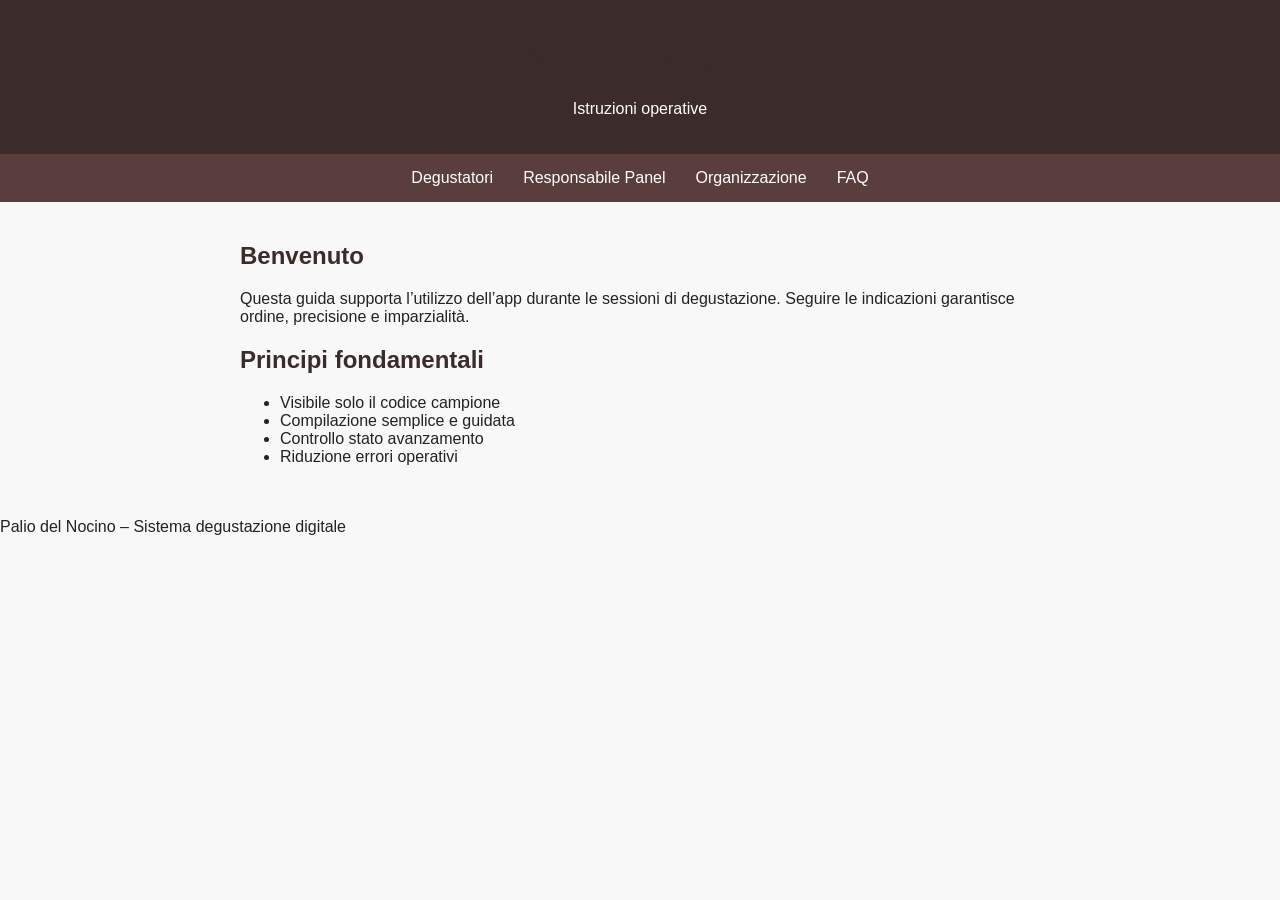
==== index.html @ c58a8344 "Prima versione documentazione Palio del Nocino" ====
<!DOCTYPE html>
<html lang="it">
<head>
  <meta charset="UTF-8">
  <title>Palio del Nocino – Istruzioni</title>
  <link rel="stylesheet" href="style.css">
</head>
<body>

<header>
  <h1>Palio del Nocino</h1>
  <p>Istruzioni operative</p>
</header>

<nav>
  <a href="degustatori.html">Degustatori</a>
  <a href="panel.html">Responsabile Panel</a>
  <a href="organizzazione.html">Organizzazione</a>
  <a href="faq.html">FAQ</a>
</nav>

<main>
  <section>
    <h2>Benvenuto</h2>
    <p>
      Questa guida supporta l’utilizzo dell’app durante le sessioni di degustazione.
      Seguire le indicazioni garantisce ordine, precisione e imparzialità.
    </p>
  </section>

  <section>
    <h2>Principi fondamentali</h2>
    <ul>
      <li>Visibile solo il codice campione</li>
      <li>Compilazione semplice e guidata</li>
      <li>Controllo stato avanzamento</li>
      <li>Riduzione errori operativi</li>
    </ul>
  </section>
</main>

<footer>
  <p>Palio del Nocino – Sistema degustazione digitale</p>
</footer>

</body>
</html>
---- style.css ----
body {
  font-family: Arial, sans-serif;
  margin: 0;
  background: #f8f8f8;
  color: #222;
}

header {
  background: #3b2b2b;
  color: white;
  padding: 20px;
  text-align: center;
}

nav {
  display: flex;
  justify-content: center;
  background: #5a3e3e;
}

nav a {
  color: white;
  padding: 15px;
  text-decoration: none;
}

nav a:hover {
  background: #7a5555;
}

main {
  padding: 20px;
  max-width: 800px;
  margin: auto;
}

h1, h2 {
  color: #3b2b2b;
}

.warning {
  color: red;
  font-weight: bold;
}

.back {
  display: block;
  text-align: center;
  margin: 20px;
  text-decoration: none;
}
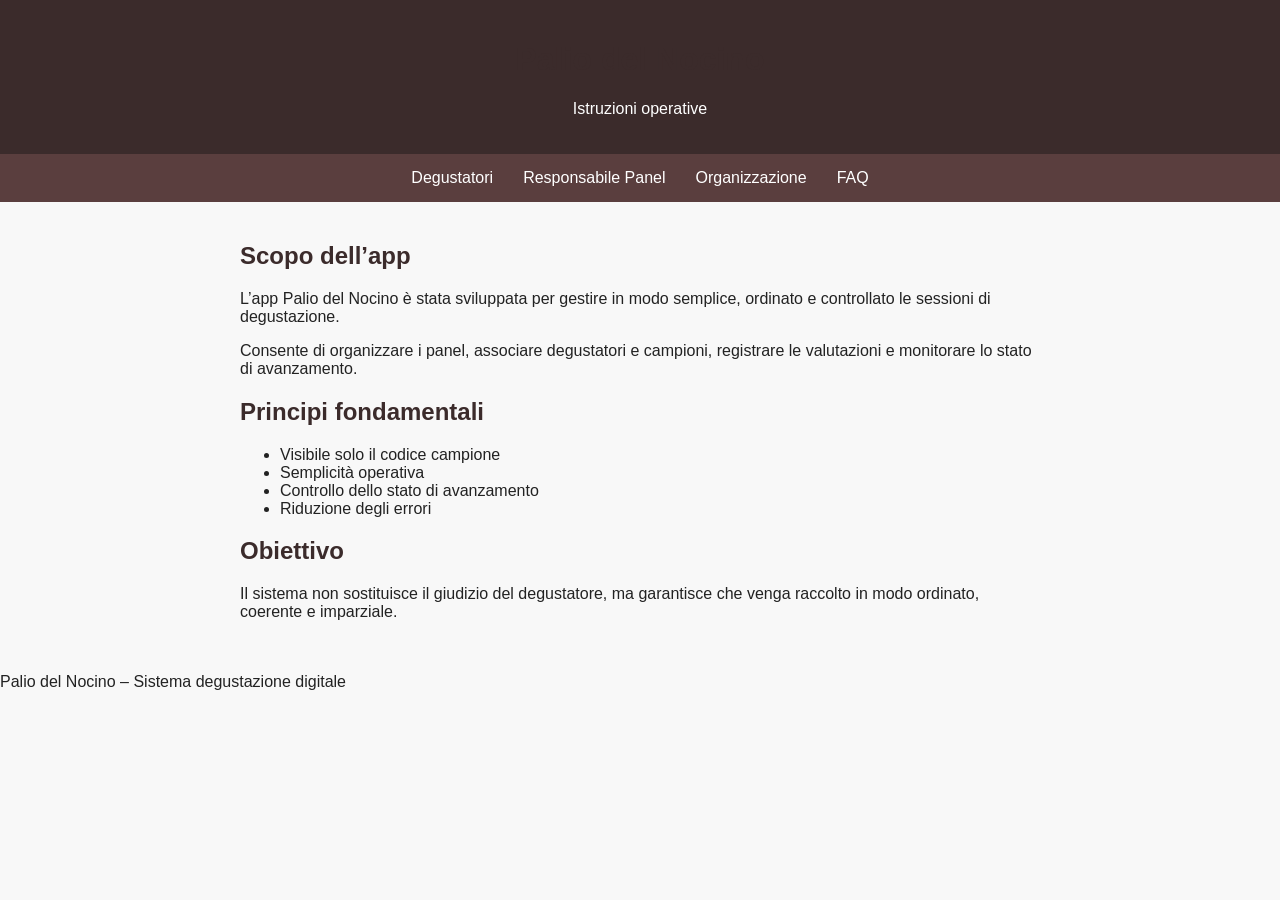
==== commit d4e5c987: "contenuti istruzioni Palio" ====
--- a/index.html
+++ b/index.html
@@ -20,23 +20,38 @@
 </nav>
 
 <main>
-  <section>
-    <h2>Benvenuto</h2>
-    <p>
-      Questa guida supporta l’utilizzo dell’app durante le sessioni di degustazione.
-      Seguire le indicazioni garantisce ordine, precisione e imparzialità.
-    </p>
-  </section>
 
-  <section>
-    <h2>Principi fondamentali</h2>
-    <ul>
-      <li>Visibile solo il codice campione</li>
-      <li>Compilazione semplice e guidata</li>
-      <li>Controllo stato avanzamento</li>
-      <li>Riduzione errori operativi</li>
-    </ul>
-  </section>
+<section>
+  <h2>Scopo dell’app</h2>
+  <p>
+    L’app Palio del Nocino è stata sviluppata per gestire in modo semplice,
+    ordinato e controllato le sessioni di degustazione.
+  </p>
+  <p>
+    Consente di organizzare i panel, associare degustatori e campioni,
+    registrare le valutazioni e monitorare lo stato di avanzamento.
+  </p>
+</section>
+
+<section>
+  <h2>Principi fondamentali</h2>
+  <ul>
+    <li>Visibile solo il codice campione</li>
+    <li>Semplicità operativa</li>
+    <li>Controllo dello stato di avanzamento</li>
+    <li>Riduzione degli errori</li>
+  </ul>
+</section>
+
+<section>
+  <h2>Obiettivo</h2>
+  <p>
+    Il sistema non sostituisce il giudizio del degustatore,
+    ma garantisce che venga raccolto in modo ordinato,
+    coerente e imparziale.
+  </p>
+</section>
+
 </main>
 
 <footer>
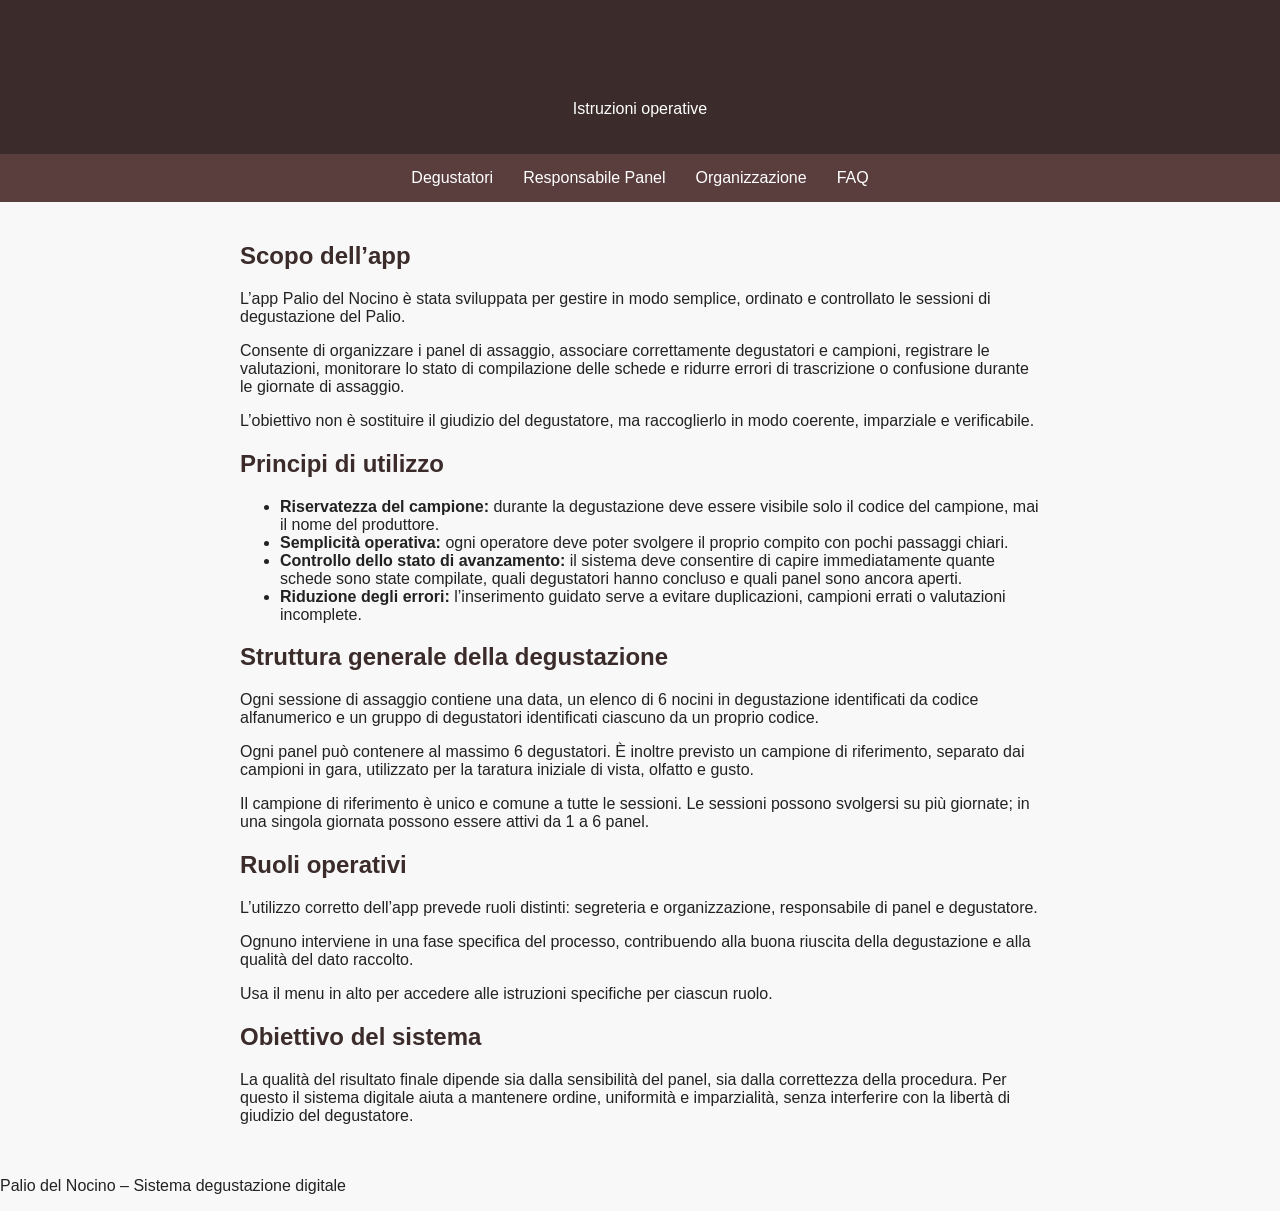
==== commit 42ca6312: "contenuti istruzioni Palio" ====
--- a/index.html
+++ b/index.html
@@ -20,38 +20,91 @@
 </nav>
 
 <main>
+  <section>
+    <h2>Scopo dell’app</h2>
+    <p>
+      L’app Palio del Nocino è stata sviluppata per gestire in modo semplice,
+      ordinato e controllato le sessioni di degustazione del Palio.
+    </p>
+    <p>
+      Consente di organizzare i panel di assaggio, associare correttamente
+      degustatori e campioni, registrare le valutazioni, monitorare lo stato di
+      compilazione delle schede e ridurre errori di trascrizione o confusione
+      durante le giornate di assaggio.
+    </p>
+    <p>
+      L’obiettivo non è sostituire il giudizio del degustatore, ma raccoglierlo
+      in modo coerente, imparziale e verificabile.
+    </p>
+  </section>
 
-<section>
-  <h2>Scopo dell’app</h2>
-  <p>
-    L’app Palio del Nocino è stata sviluppata per gestire in modo semplice,
-    ordinato e controllato le sessioni di degustazione.
-  </p>
-  <p>
-    Consente di organizzare i panel, associare degustatori e campioni,
-    registrare le valutazioni e monitorare lo stato di avanzamento.
-  </p>
-</section>
+  <section>
+    <h2>Principi di utilizzo</h2>
+    <ul>
+      <li>
+        <strong>Riservatezza del campione:</strong> durante la degustazione deve
+        essere visibile solo il codice del campione, mai il nome del produttore.
+      </li>
+      <li>
+        <strong>Semplicità operativa:</strong> ogni operatore deve poter svolgere
+        il proprio compito con pochi passaggi chiari.
+      </li>
+      <li>
+        <strong>Controllo dello stato di avanzamento:</strong> il sistema deve
+        consentire di capire immediatamente quante schede sono state compilate,
+        quali degustatori hanno concluso e quali panel sono ancora aperti.
+      </li>
+      <li>
+        <strong>Riduzione degli errori:</strong> l’inserimento guidato serve a
+        evitare duplicazioni, campioni errati o valutazioni incomplete.
+      </li>
+    </ul>
+  </section>
 
-<section>
-  <h2>Principi fondamentali</h2>
-  <ul>
-    <li>Visibile solo il codice campione</li>
-    <li>Semplicità operativa</li>
-    <li>Controllo dello stato di avanzamento</li>
-    <li>Riduzione degli errori</li>
-  </ul>
-</section>
+  <section>
+    <h2>Struttura generale della degustazione</h2>
+    <p>
+      Ogni sessione di assaggio contiene una data, un elenco di 6 nocini in
+      degustazione identificati da codice alfanumerico e un gruppo di
+      degustatori identificati ciascuno da un proprio codice.
+    </p>
+    <p>
+      Ogni panel può contenere al massimo 6 degustatori. È inoltre previsto un
+      campione di riferimento, separato dai campioni in gara, utilizzato per la
+      taratura iniziale di vista, olfatto e gusto.
+    </p>
+    <p>
+      Il campione di riferimento è unico e comune a tutte le sessioni. Le
+      sessioni possono svolgersi su più giornate; in una singola giornata
+      possono essere attivi da 1 a 6 panel.
+    </p>
+  </section>
 
-<section>
-  <h2>Obiettivo</h2>
-  <p>
-    Il sistema non sostituisce il giudizio del degustatore,
-    ma garantisce che venga raccolto in modo ordinato,
-    coerente e imparziale.
-  </p>
-</section>
+  <section>
+    <h2>Ruoli operativi</h2>
+    <p>
+      L’utilizzo corretto dell’app prevede ruoli distinti: segreteria e
+      organizzazione, responsabile di panel e degustatore.
+    </p>
+    <p>
+      Ognuno interviene in una fase specifica del processo, contribuendo alla
+      buona riuscita della degustazione e alla qualità del dato raccolto.
+    </p>
+    <p>
+      Usa il menu in alto per accedere alle istruzioni specifiche per ciascun
+      ruolo.
+    </p>
+  </section>
 
+  <section>
+    <h2>Obiettivo del sistema</h2>
+    <p>
+      La qualità del risultato finale dipende sia dalla sensibilità del panel,
+      sia dalla correttezza della procedura. Per questo il sistema digitale
+      aiuta a mantenere ordine, uniformità e imparzialità, senza interferire con
+      la libertà di giudizio del degustatore.
+    </p>
+  </section>
 </main>
 
 <footer>
